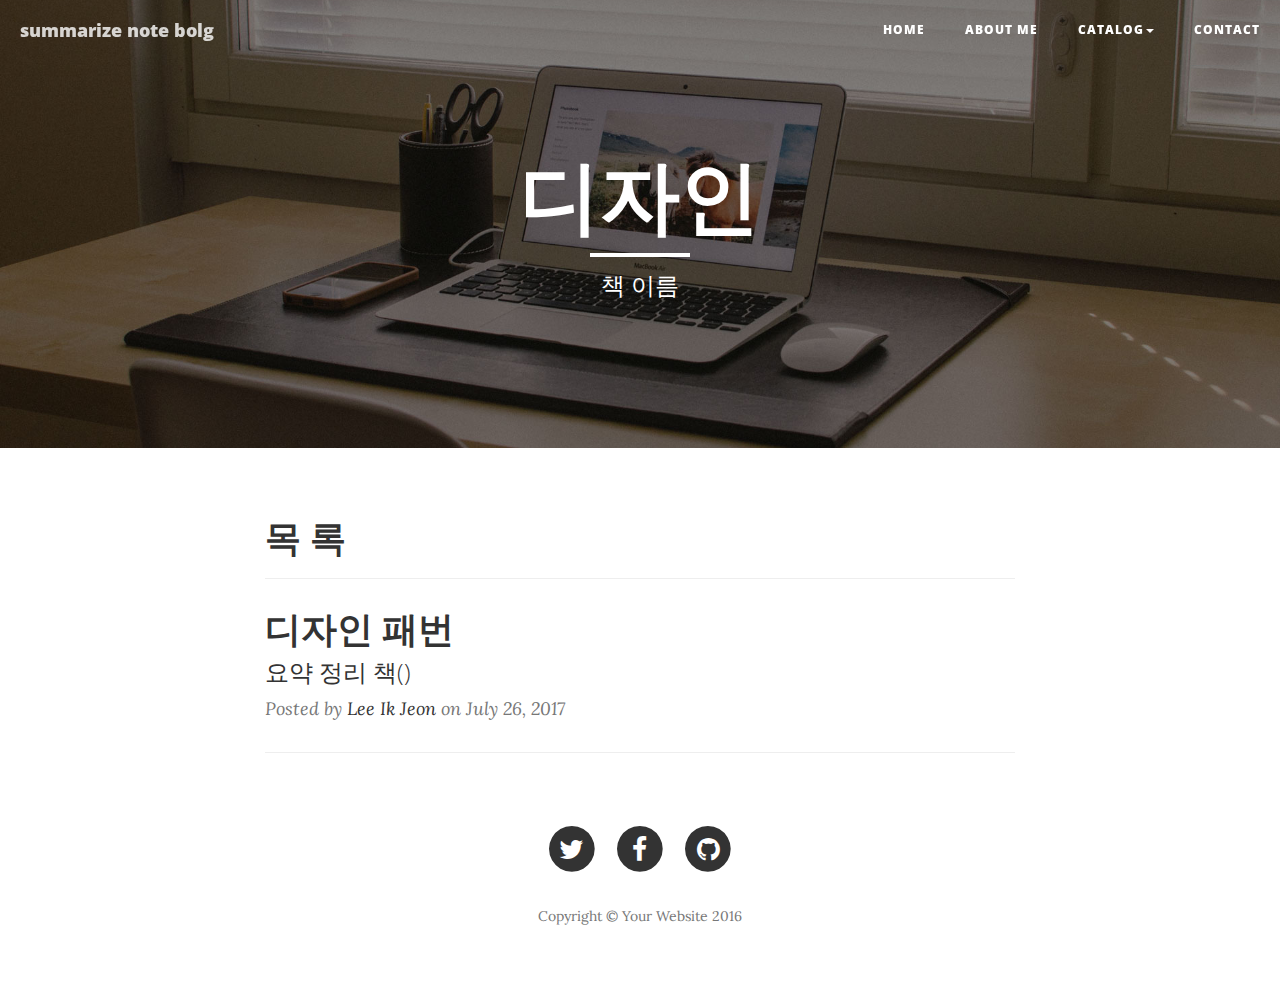
==== catalog_content/design.html @ 2b493260 "new blog" ====
<!DOCTYPE html>
<html lang="en">

<head>

    <meta charset="utf-8">
    <meta http-equiv="X-UA-Compatible" content="IE=edge">
    <meta name="viewport" content="width=device-width, initial-scale=1">
    <meta name="description" content="">
    <meta name="author" content="">

    <title>공부 요약 블로그</title>

    <!-- Bootstrap Core CSS -->
    <link href="../vendor/bootstrap/css/bootstrap.min.css" rel="stylesheet">

    <!-- Theme CSS -->
    <link href="../css/clean-blog.min.css" rel="stylesheet">

    <!-- Custom Fonts -->
    <link href="../vendor/font-awesome/css/font-awesome.min.css" rel="stylesheet" type="text/css">
    <link href='https://fonts.googleapis.com/css?family=Lora:400,700,400italic,700italic' rel='stylesheet' type='text/css'>
    <link href='https://fonts.googleapis.com/css?family=Open+Sans:300italic,400italic,600italic,700italic,800italic,400,300,600,700,800' rel='stylesheet' type='text/css'>

    <!-- HTML5 Shim and Respond.js IE8 support of HTML5 elements and media queries -->
    <!-- WARNING: Respond.js doesn't work if you view the page via file:// -->
    <!--[if lt IE 9]>
        <script src="https://oss.maxcdn.com/libs/html5shiv/3.7.0/html5shiv.js"></script>
        <script src="https://oss.maxcdn.com/libs/respond.js/1.4.2/respond.min.js"></script>
    <![endif]-->

</head>

<body>

    <!-- Navigation -->
    <nav class="navbar navbar-default navbar-custom navbar-fixed-top">
        <div class="container-fluid">
            <!-- Brand and toggle get grouped for better mobile display -->
            <div class="navbar-header page-scroll">
                <button type="button" class="navbar-toggle" data-toggle="collapse" data-target="#bs-example-navbar-collapse-1">
                    <span class="sr-only">Toggle navigation</span>
                    Menu <i class="fa fa-bars"></i>
                </button>
                <a class="navbar-brand" href="../index.html">summarize note bolg</a>
            </div>

            <!-- Collect the nav links, forms, and other content for toggling -->
            <div class="collapse navbar-collapse" id="bs-example-navbar-collapse-1">
                <ul class="nav navbar-nav navbar-right">
                    <li>
                        <a href="../index.html">Home</a>
                    </li>
                    <li>
                        <a href="../nav_content/about.html">About Me</a>
                    </li>
                    <li class="dropdown"><a class="dropdown-toggle" data-toggle="dropdown" href="#">catalog<span class="caret"></span></a>
                      <ul class="dropdown-menu">
                        <li><a href="spring.html">스프링</a></li>
                        <li><a href="design.html">디자인패턴</a></li>
                        <li><a href="english.html">영어</a></li>
                      </ul>
                    </li>
                    <li>
                        <a href="contact.html">Contact</a>
                    </li>
                </ul>
            </div>
            <!-- /.navbar-collapse -->
        </div>
        <!-- /.container -->
    </nav>

    <!-- Page Header -->
    <!-- Set your background image for this header on the line below. -->
    <header class="intro-header" style="background-image: url('../img/home-bg.jpg')">
        <div class="container">
            <div class="row">
                <div class="col-lg-8 col-lg-offset-2 col-md-10 col-md-offset-1">
                    <div class="site-heading">
                        <h1>디자인</h1>
                        <hr class="small">
                        <span class="subheading">책 이름</span>
                    </div>
                </div>
            </div>
        </div>
    </header>

    <!-- Main Content -->
    <div class="container">
        <div class="row">
            <div class="col-lg-8 col-lg-offset-2 col-md-10 col-md-offset-1">
                <div class="post-preview">
                    <h1>목 록</h1>
                </div>
                <hr>
                <div class="post-preview">
                    <a href="post.html">
                        <h2 class="post-title">
                            디자인 패번
                        </h2>
                        <h3 class="post-subtitle">
                            요약 정리 책()
                        </h3>
                    </a>
                    <p class="post-meta">Posted by <a href="#">Lee Ik Jeon</a> on July 26, 2017</p>
                </div>
                <hr>
          </div>
        </div>
      </div>
    <!-- Footer -->
    <footer>
        <div class="container">
            <div class="row">
                <div class="col-lg-8 col-lg-offset-2 col-md-10 col-md-offset-1">
                    <ul class="list-inline text-center">
                        <li>
                            <a href="#">
                                <span class="fa-stack fa-lg">
                                    <i class="fa fa-circle fa-stack-2x"></i>
                                    <i class="fa fa-twitter fa-stack-1x fa-inverse"></i>
                                </span>
                            </a>
                        </li>
                        <li>
                            <a href="#">
                                <span class="fa-stack fa-lg">
                                    <i class="fa fa-circle fa-stack-2x"></i>
                                    <i class="fa fa-facebook fa-stack-1x fa-inverse"></i>
                                </span>
                            </a>
                        </li>
                        <li>
                            <a href="#">
                                <span class="fa-stack fa-lg">
                                    <i class="fa fa-circle fa-stack-2x"></i>
                                    <i class="fa fa-github fa-stack-1x fa-inverse"></i>
                                </span>
                            </a>
                        </li>
                    </ul>
                    <p class="copyright text-muted">Copyright &copy; Your Website 2016</p>
                </div>
            </div>
        </div>
    </footer>

    <!-- jQuery -->
    <script src="../vendor/jquery/jquery.min.js"></script>

    <!-- Bootstrap Core JavaScript -->
    <script src="../vendor/bootstrap/js/bootstrap.min.js"></script>

    <!-- Contact Form JavaScript -->
    <script src="../js/jqBootstrapValidation.js"></script>
    <script src="../js/contact_me.js"></script>

    <!-- Theme JavaScript -->
    <script src="../js/clean-blog.min.js"></script>

</body>

</html>
---- css/clean-blog.min.css ----
/*!
 * Start Bootstrap - Clean Blog v3.3.7+1 (http://startbootstrap.com/template-overviews/clean-blog)
 * Copyright 2013-2017 Start Bootstrap
 * Licensed under MIT (https://github.com/BlackrockDigital/startbootstrap/blob/gh-pages/LICENSE)
 */a,body{color:#333}.navbar-custom .nav li a,.navbar-custom .navbar-brand,h1,h2,h3,h4,h5,h6{font-weight:800}.caption,.intro-header .page-heading,.intro-header .site-heading,footer .copyright{text-align:center}body{font-family:Lora,'Times New Roman',serif;font-size:20px;-webkit-tap-highlight-color:#0085A1}.intro-header .page-heading .subheading,.intro-header .post-heading .subheading,.intro-header .site-heading .subheading,.navbar-custom,h1,h2,h3,h4,h5,h6{font-family:'Open Sans','Helvetica Neue',Helvetica,Arial,sans-serif}p{line-height:1.5;margin:30px 0}p a{text-decoration:underline}a:focus,a:hover{color:#0085A1}a img:focus,a img:hover{cursor:zoom-in}blockquote{color:#777;font-style:italic}hr.small{max-width:100px;margin:15px auto;border-width:4px;border-color:#fff}.navbar-custom{position:absolute;top:0;left:0;width:100%;z-index:3}.navbar-custom .navbar-header .navbar-toggle{color:#777;font-weight:800;text-transform:uppercase;font-size:12px}.navbar-custom .nav li a{text-transform:uppercase;font-size:12px;letter-spacing:1px}@media only screen and (min-width:768px){.navbar-custom{background:0 0;border-bottom:1px solid transparent}.navbar-custom .navbar-brand{color:#fff;padding:20px}.navbar-custom .navbar-brand:focus,.navbar-custom .navbar-brand:hover{color:rgba(255,255,255,.8)}.navbar-custom .nav li a{color:#fff;padding:20px}.navbar-custom .nav li a:focus,.navbar-custom .nav li a:hover{color:rgba(255,255,255,.8)}.navbar-custom .nav li ul.dropdown-menu a{color:#333}.navbar-custom .nav li ul.dropdown-menu a:focus,.navbar-custom .nav li ul.dropdown-menu a:hover{color:#0085A1}}@media only screen and (min-width:1170px){.navbar-custom{-webkit-transition:background-color .3s;-moz-transition:background-color .3s;transition:background-color .3s;-webkit-transform:translate3d(0,0,0);-moz-transform:translate3d(0,0,0);-ms-transform:translate3d(0,0,0);-o-transform:translate3d(0,0,0);transform:translate3d(0,0,0);-webkit-backface-visibility:hidden;backface-visibility:hidden}.navbar-custom.is-fixed{position:fixed;top:-61px;background-color:rgba(255,255,255,.9);border-bottom:1px solid #f2f2f2;-webkit-transition:-webkit-transform .3s;-moz-transition:-moz-transform .3s;transition:transform .3s}.navbar-custom.is-fixed .navbar-brand{color:#333}.navbar-custom.is-fixed .navbar-brand:focus,.navbar-custom.is-fixed .navbar-brand:hover{color:#0085A1}.navbar-custom.is-fixed .nav li a{color:#333}.navbar-custom.is-fixed .nav li a:focus,.navbar-custom.is-fixed .nav li a:hover{color:#0085A1}.navbar-custom.is-visible{-webkit-transform:translate3d(0,100%,0);-moz-transform:translate3d(0,100%,0);-ms-transform:translate3d(0,100%,0);-o-transform:translate3d(0,100%,0);transform:translate3d(0,100%,0)}}.intro-header{background:center center no-repeat;-webkit-background-size:cover;-moz-background-size:cover;background-size:cover;-o-background-size:cover;margin-bottom:50px}.intro-header .page-heading,.intro-header .post-heading,.intro-header .site-heading{padding:100px 0 50px;color:#fff}.intro-header .page-heading h1,.intro-header .site-heading h1{margin-top:0;font-size:50px}.intro-header .page-heading .subheading,.intro-header .site-heading .subheading{font-size:24px;line-height:1.1;display:block;font-weight:300;margin:10px 0 0}@media only screen and (min-width:768px){.intro-header .page-heading,.intro-header .post-heading,.intro-header .site-heading{padding:150px 0}.intro-header .page-heading h1,.intro-header .site-heading h1{font-size:80px}}.intro-header .post-heading h1{font-size:35px}.intro-header .post-heading .meta,.intro-header .post-heading .subheading{line-height:1.1;display:block}.intro-header .post-heading .subheading{font-size:24px;margin:10px 0 30px;font-weight:600}.intro-header .post-heading .meta{font-family:Lora,'Times New Roman',serif;font-style:italic;font-weight:300;font-size:20px}.intro-header .post-heading .meta a{color:#fff}@media only screen and (min-width:768px){.intro-header .post-heading h1{font-size:55px}.intro-header .post-heading .subheading{font-size:30px}}.post-preview>a{color:#333}.post-preview>a:focus,.post-preview>a:hover{text-decoration:none;color:#0085A1}.post-preview>a>.post-title{font-size:30px;margin-top:30px;margin-bottom:10px}.post-preview>a>.post-subtitle{margin:0 0 10px;font-weight:300}.post-preview>.post-meta{color:#777;font-size:18px;font-style:italic;margin-top:0}.post-preview>.post-meta>a{text-decoration:none;color:#333}.post-preview>.post-meta>a:focus,.post-preview>.post-meta>a:hover{color:#0085A1;text-decoration:underline}@media only screen and (min-width:768px){.post-preview>a>.post-title{font-size:36px}}.section-heading{font-size:36px;margin-top:60px;font-weight:700}.btn,.pager li>a,.pager li>span{font-family:'Open Sans','Helvetica Neue',Helvetica,Arial,sans-serif;text-transform:uppercase;font-weight:800;letter-spacing:1px}.caption{font-size:14px;padding:10px;font-style:italic;margin:0;display:block;border-bottom-right-radius:5px;border-bottom-left-radius:5px}footer{padding:50px 0 65px}footer .list-inline{margin:0;padding:0}footer .copyright{font-size:14px;margin-bottom:0}.floating-label-form-group{font-size:14px;position:relative;margin-bottom:0;padding-bottom:.5em;border-bottom:1px solid #eee}.floating-label-form-group input,.floating-label-form-group textarea{z-index:1;position:relative;padding-right:0;padding-left:0;border:none;border-radius:0;font-size:1.5em;background:0 0;box-shadow:none!important;resize:none}.floating-label-form-group label{display:block;z-index:0;position:relative;top:2em;margin:0;font-size:.85em;line-height:1.764705882em;vertical-align:middle;vertical-align:baseline;opacity:0;-webkit-transition:top .3s ease,opacity .3s ease;-moz-transition:top .3s ease,opacity .3s ease;-ms-transition:top .3s ease,opacity .3s ease;transition:top .3s ease,opacity .3s ease}.floating-label-form-group::not(:first-child){padding-left:14px;border-left:1px solid #eee}.floating-label-form-group-with-value label{top:0;opacity:1}.floating-label-form-group-with-focus label{color:#0085A1}form .row:first-child .floating-label-form-group{border-top:1px solid #eee}.btn{font-size:14px;border-radius:0;padding:15px 25px}.btn-lg{font-size:16px;padding:25px 35px}.btn-default:focus,.btn-default:hover{background-color:#0085A1;border:1px solid #0085A1;color:#fff}.pager{margin:20px 0 0}.pager li>a,.pager li>span{font-size:14px;padding:15px 25px;background-color:#fff;border-radius:0}.pager li>a:focus,.pager li>a:hover{color:#fff;background-color:#0085A1;border:1px solid #0085A1}.pager .disabled>a,.pager .disabled>a:focus,.pager .disabled>a:hover,.pager .disabled>span{color:#777;background-color:#333;cursor:not-allowed}::-moz-selection{color:#fff;text-shadow:none;background:#0085A1}::selection{color:#fff;text-shadow:none;background:#0085A1}img::selection{color:#fff;background:0 0}img::-moz-selection{color:#fff;background:0 0}
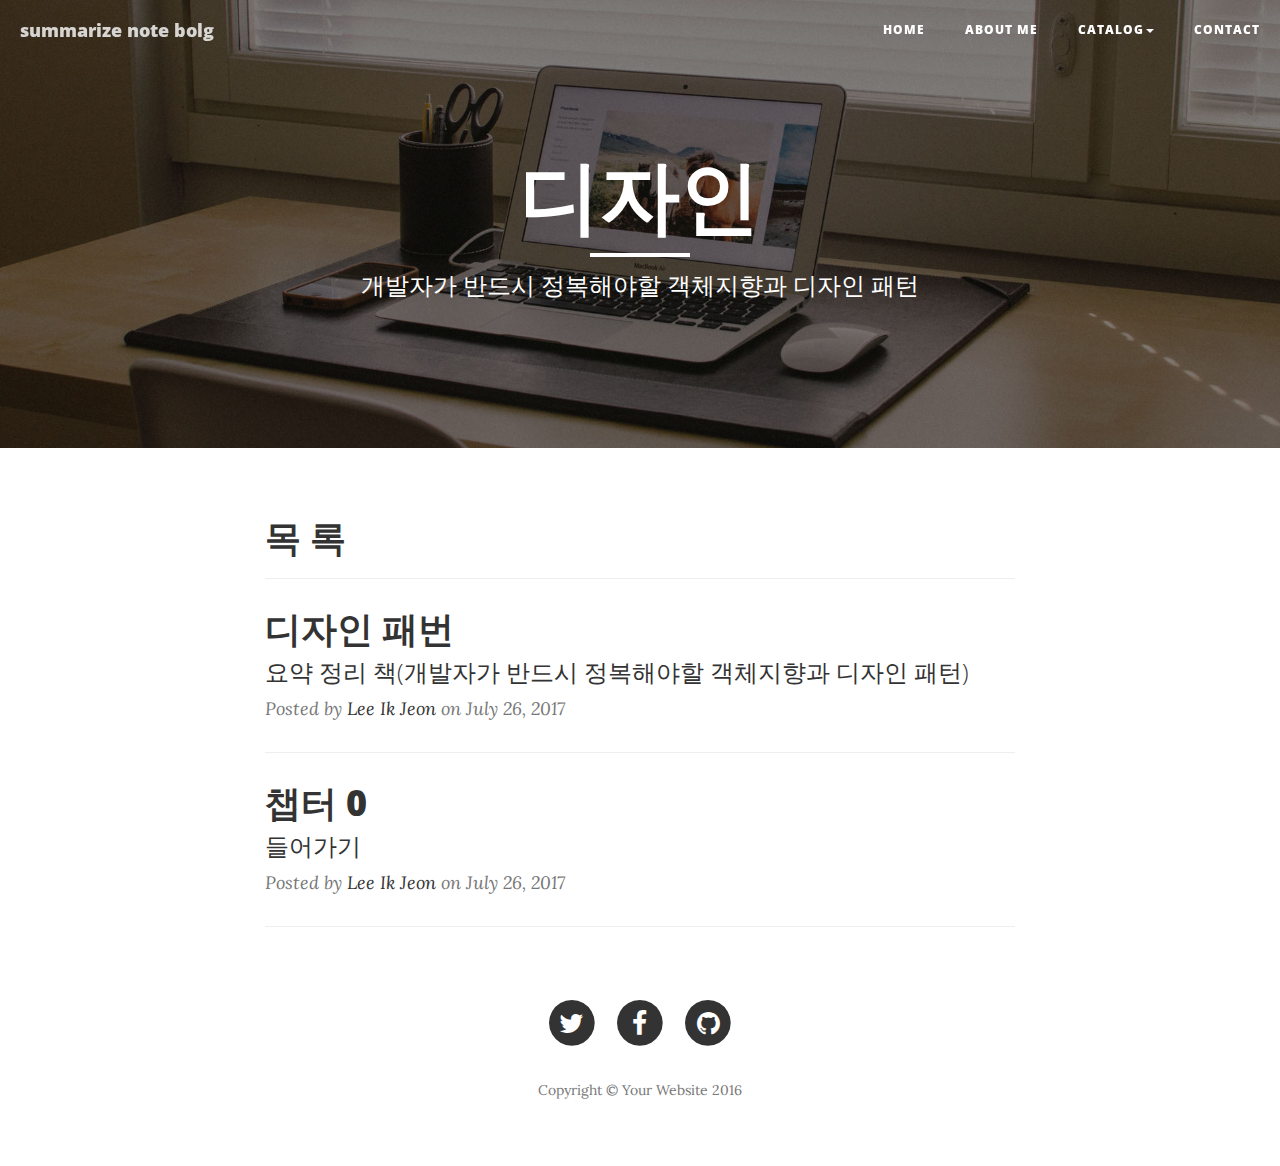
==== commit ab9926e1: "add my blog content" ====
--- a/catalog_content/design.html
+++ b/catalog_content/design.html
@@ -62,7 +62,7 @@
                       </ul>
                     </li>
                     <li>
-                        <a href="contact.html">Contact</a>
+                        <a href="../nav_content/contact.html">Contact</a>
                     </li>
                 </ul>
             </div>
@@ -80,7 +80,7 @@
                     <div class="site-heading">
                         <h1>디자인</h1>
                         <hr class="small">
-                        <span class="subheading">책 이름</span>
+                        <span class="subheading">개발자가 반드시 정복해야할 객체지향과 디자인 패턴</span>
                     </div>
                 </div>
             </div>
@@ -96,12 +96,24 @@
                 </div>
                 <hr>
                 <div class="post-preview">
-                    <a href="post.html">
+                    <a href="#">
                         <h2 class="post-title">
                             디자인 패번
                         </h2>
                         <h3 class="post-subtitle">
-                            요약 정리 책()
+                            요약 정리 책(개발자가 반드시 정복해야할 객체지향과 디자인 패턴)
+                        </h3>
+                    </a>
+                    <p class="post-meta">Posted by <a href="#">Lee Ik Jeon</a> on July 26, 2017</p>
+                </div>
+                <hr>
+                <div class="post-preview">
+                    <a href="design/chapter00.html">
+                        <h2 class="post-title">
+                            챕터 0
+                        </h2>
+                        <h3 class="post-subtitle">
+                            들어가기
                         </h3>
                     </a>
                     <p class="post-meta">Posted by <a href="#">Lee Ik Jeon</a> on July 26, 2017</p>
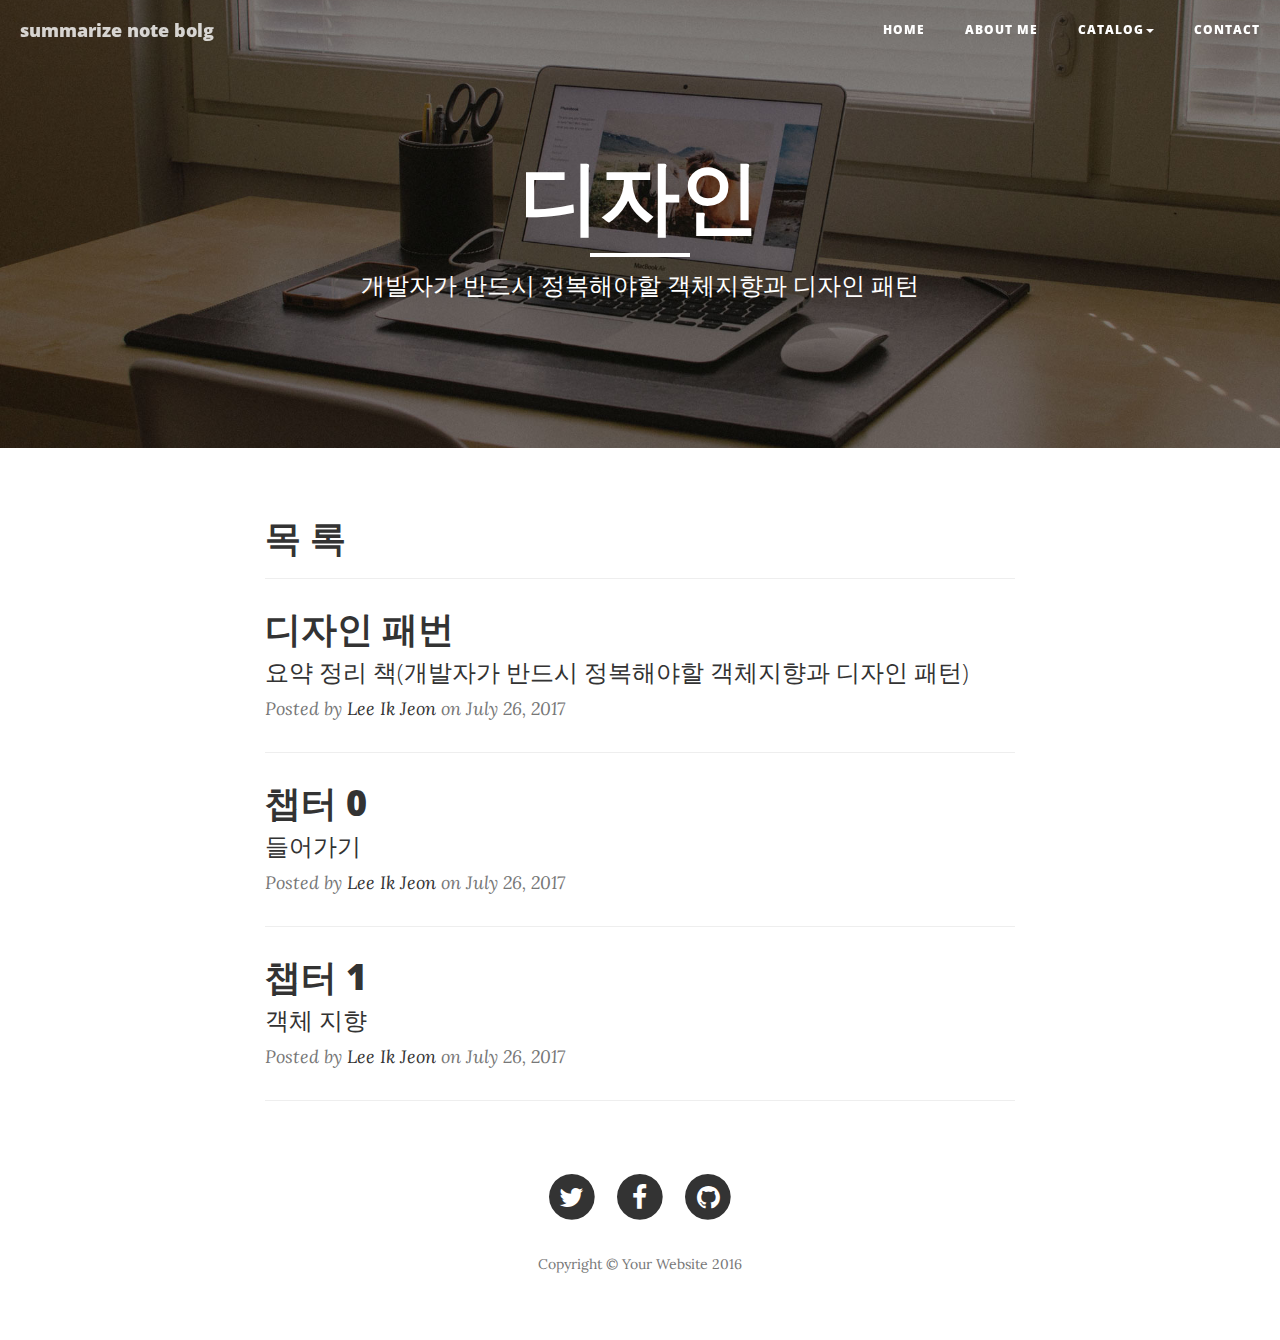
==== commit e09c72a8: "add content" ====
--- a/catalog_content/design.html
+++ b/catalog_content/design.html
@@ -119,6 +119,18 @@
                     <p class="post-meta">Posted by <a href="#">Lee Ik Jeon</a> on July 26, 2017</p>
                 </div>
                 <hr>
+                <div class="post-preview">
+                    <a href="design/chapter01.html">
+                        <h2 class="post-title">
+                            챕터 1
+                        </h2>
+                        <h3 class="post-subtitle">
+                            객체 지향
+                        </h3>
+                    </a>
+                    <p class="post-meta">Posted by <a href="#">Lee Ik Jeon</a> on July 26, 2017</p>
+                </div>
+                <hr>
           </div>
         </div>
       </div>
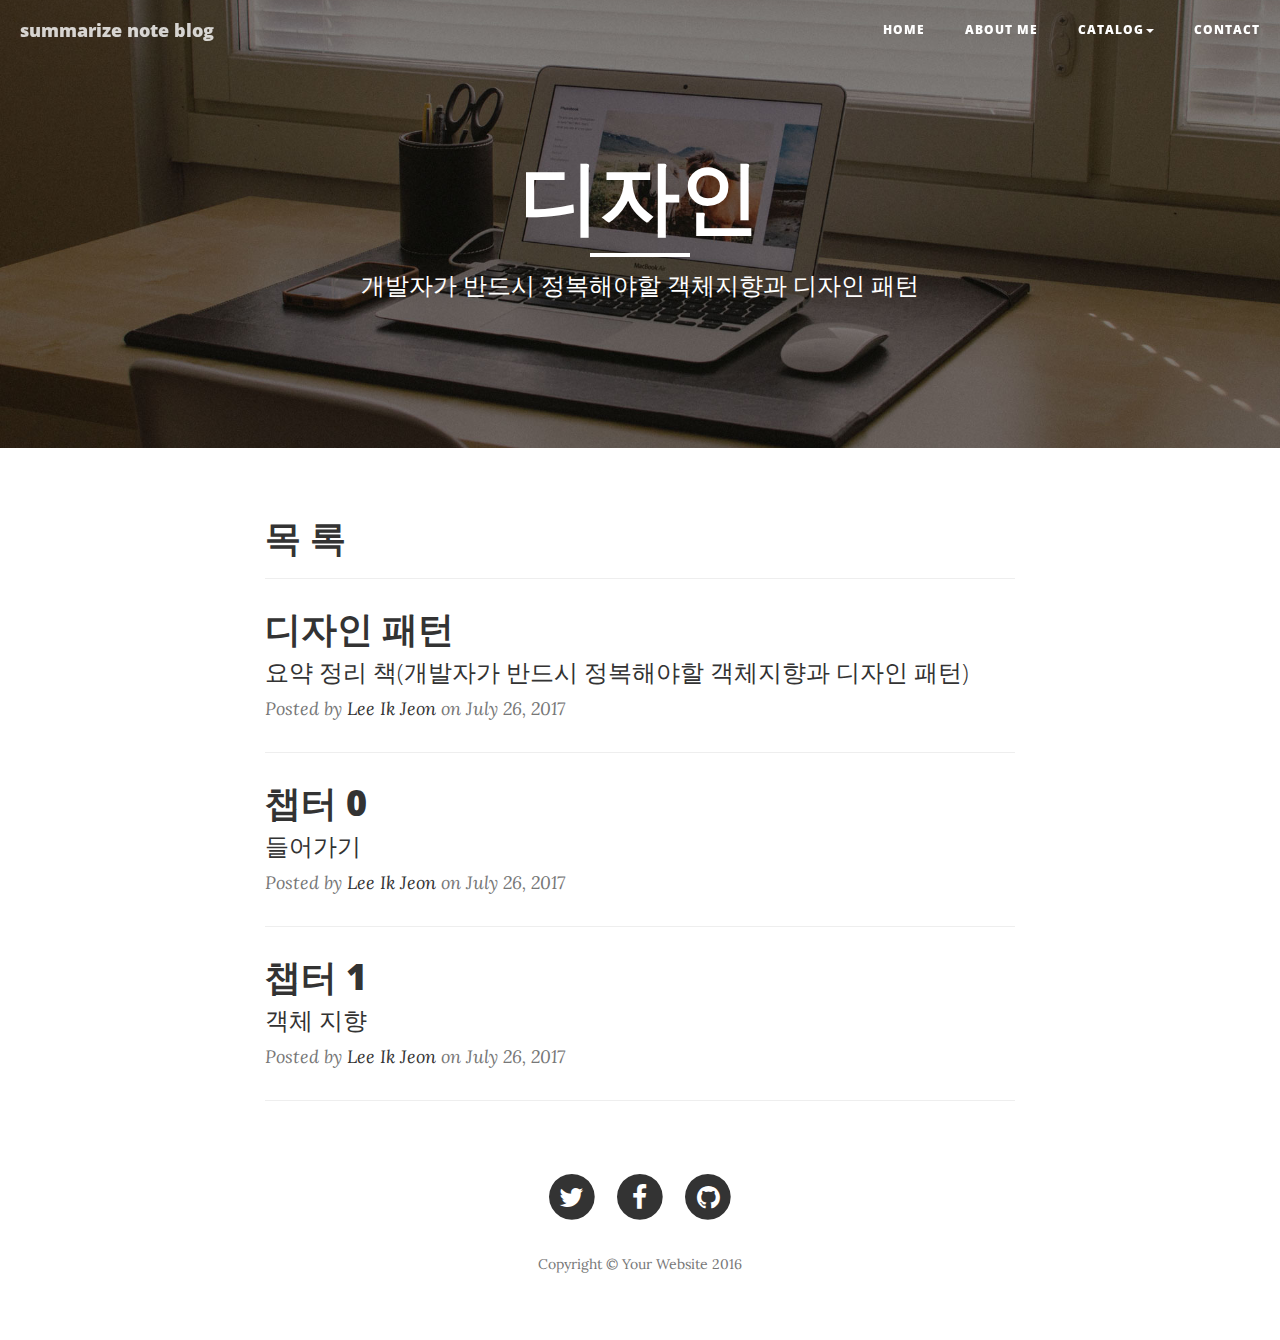
==== commit a46e0b09: "오타 수정 2" ====
--- a/catalog_content/design.html
+++ b/catalog_content/design.html
@@ -42,7 +42,7 @@
                     <span class="sr-only">Toggle navigation</span>
                     Menu <i class="fa fa-bars"></i>
                 </button>
-                <a class="navbar-brand" href="../index.html">summarize note bolg</a>
+                <a class="navbar-brand" href="../index.html">summarize note blog</a>
             </div>
 
             <!-- Collect the nav links, forms, and other content for toggling -->
@@ -98,7 +98,7 @@
                 <div class="post-preview">
                     <a href="#">
                         <h2 class="post-title">
-                            디자인 패번
+                            디자인 패턴
                         </h2>
                         <h3 class="post-subtitle">
                             요약 정리 책(개발자가 반드시 정복해야할 객체지향과 디자인 패턴)
